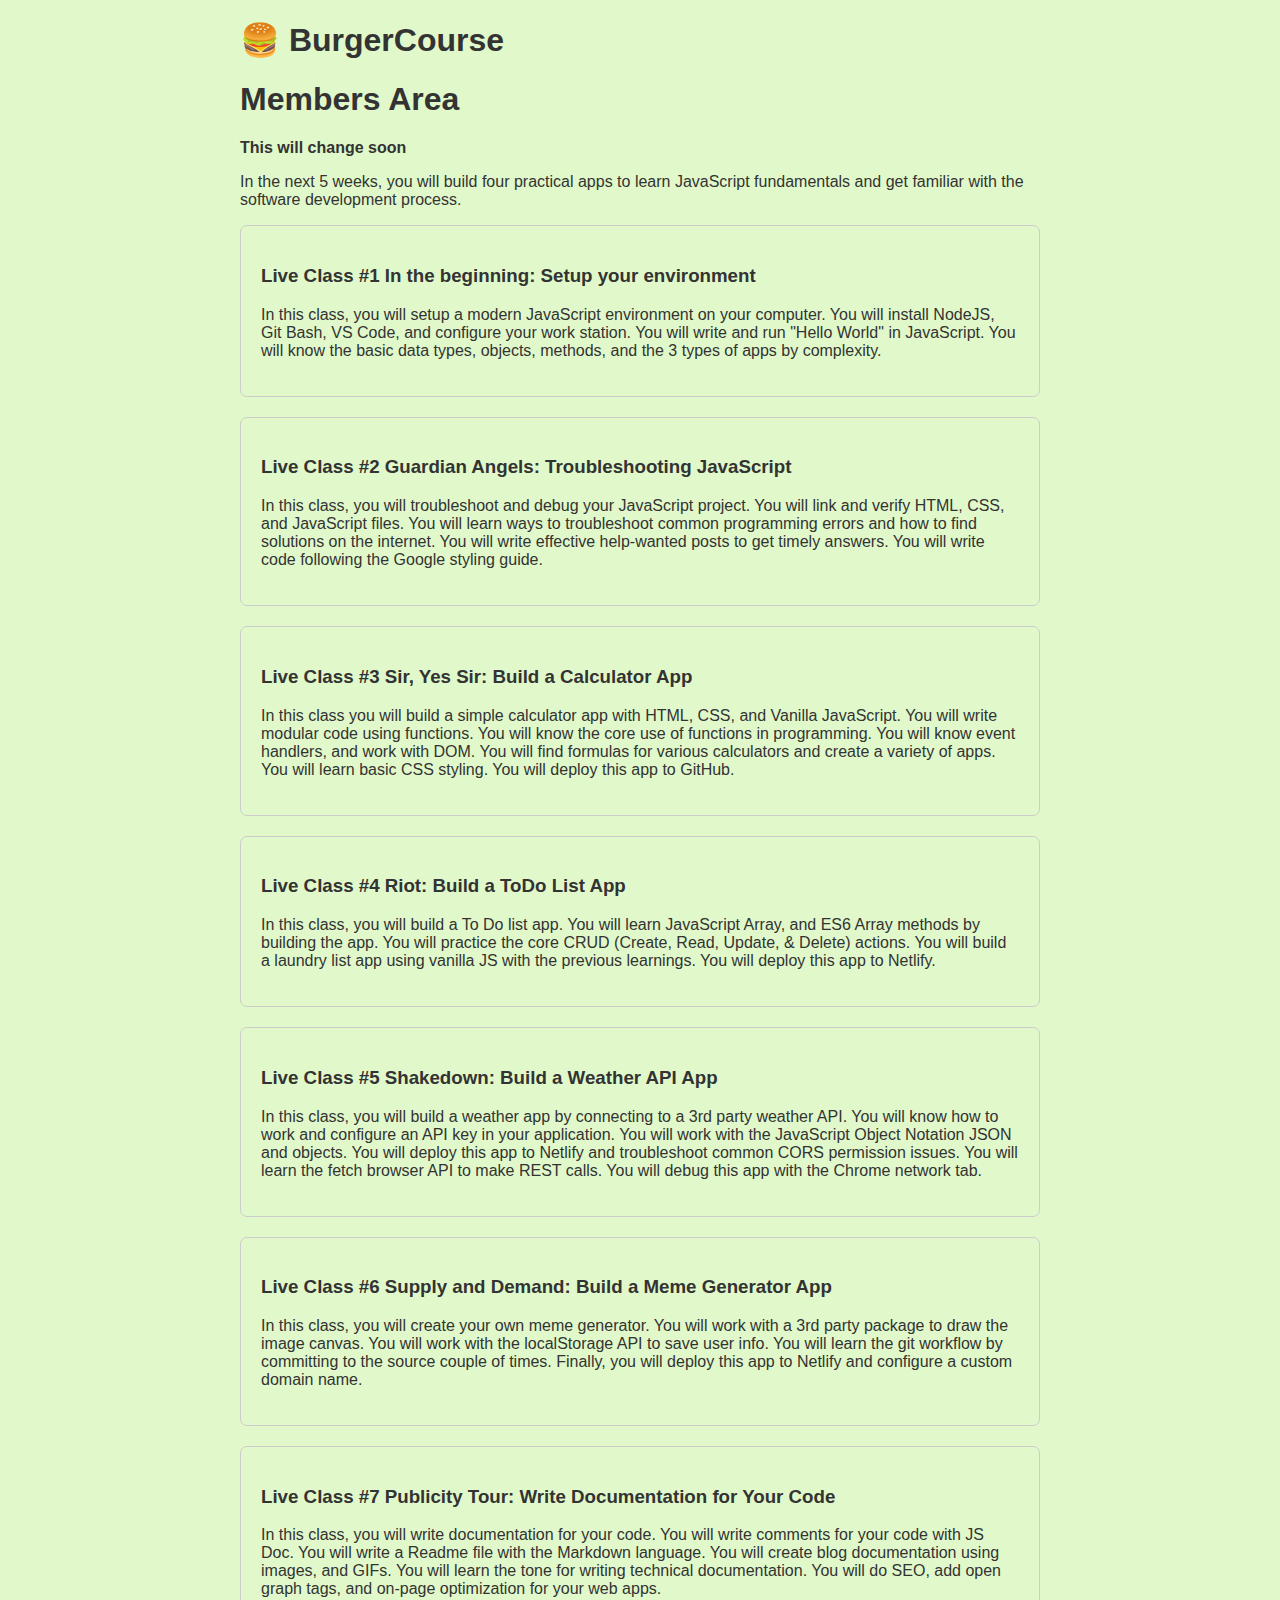
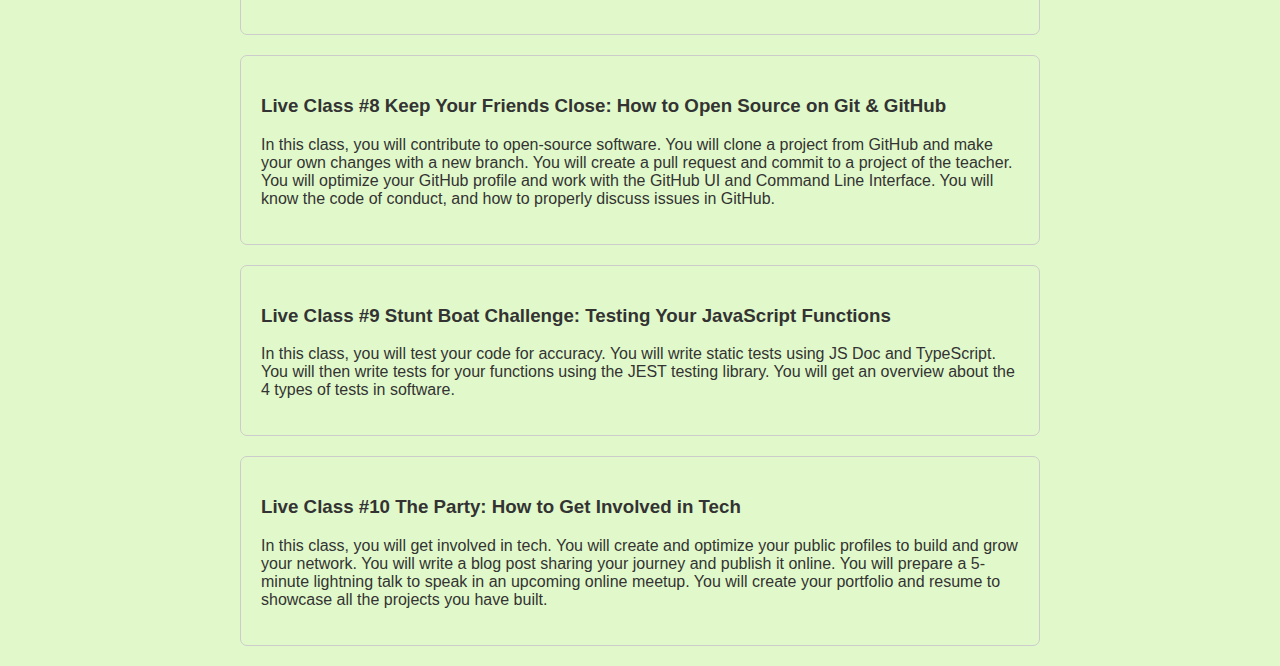
==== members.html @ 48357e1c "Adds youtube links" ====
<!DOCTYPE html>
<html lang="en">
  <head>
    <meta charset="UTF-8" />
    <meta name="viewport" content="width=device-width, initial-scale=1.0" />
    <title>Burger Course from Tamal Anwar Chowdhury</title>
    <link rel="stylesheet" href="style.css" />
  </head>
  <body>
    <div class="wrapper">
      <div id="header">
        <h1>🍔 BurgerCourse</h1>
        <h1>Members Area</h1>
        <p>
          <strong>This will change soon</strong>
        </p>
        <p>
          In the next 5 weeks, you will build four practical apps to learn
          JavaScript fundamentals and get familiar with the software development
          process.
        </p>
      </div>

      <div id="content">
        <secion class="catalogue">
          <div class="class">
            <h3 class="class__title">Class title</h3>
            <p class="class__desc">
              Lorem ipsum dolor sit amet, consectetur adipisicing elit. Eos
              ipsum assumenda beatae minima tenetur corrupti ut minus similique
              voluptatum, aut, aliquam odit cumque inventore molestiae vitae
              voluptates quod quis culpa.
            </p>
          </div>
        </secion>
      </div>
    </div>
    <script src="member-script.js"></script>
  </body>
</html>
---- style.css ----
* {
  box-sizing: border-box;
}

:root {
  --theme-color: #ff6a46;
  --bg-color: #e1f9ca;
}

body {
  font-family: Arial, Helvetica, sans-serif;
  color: #333;
  background: var(--bg-color);
}

.wrapper {
  width: 800px;
  margin: 0 auto;
}

.class {
  padding: 20px;
  border: 1px solid #ccc;
  border-radius: 7px;
  margin-bottom: 20px;
}
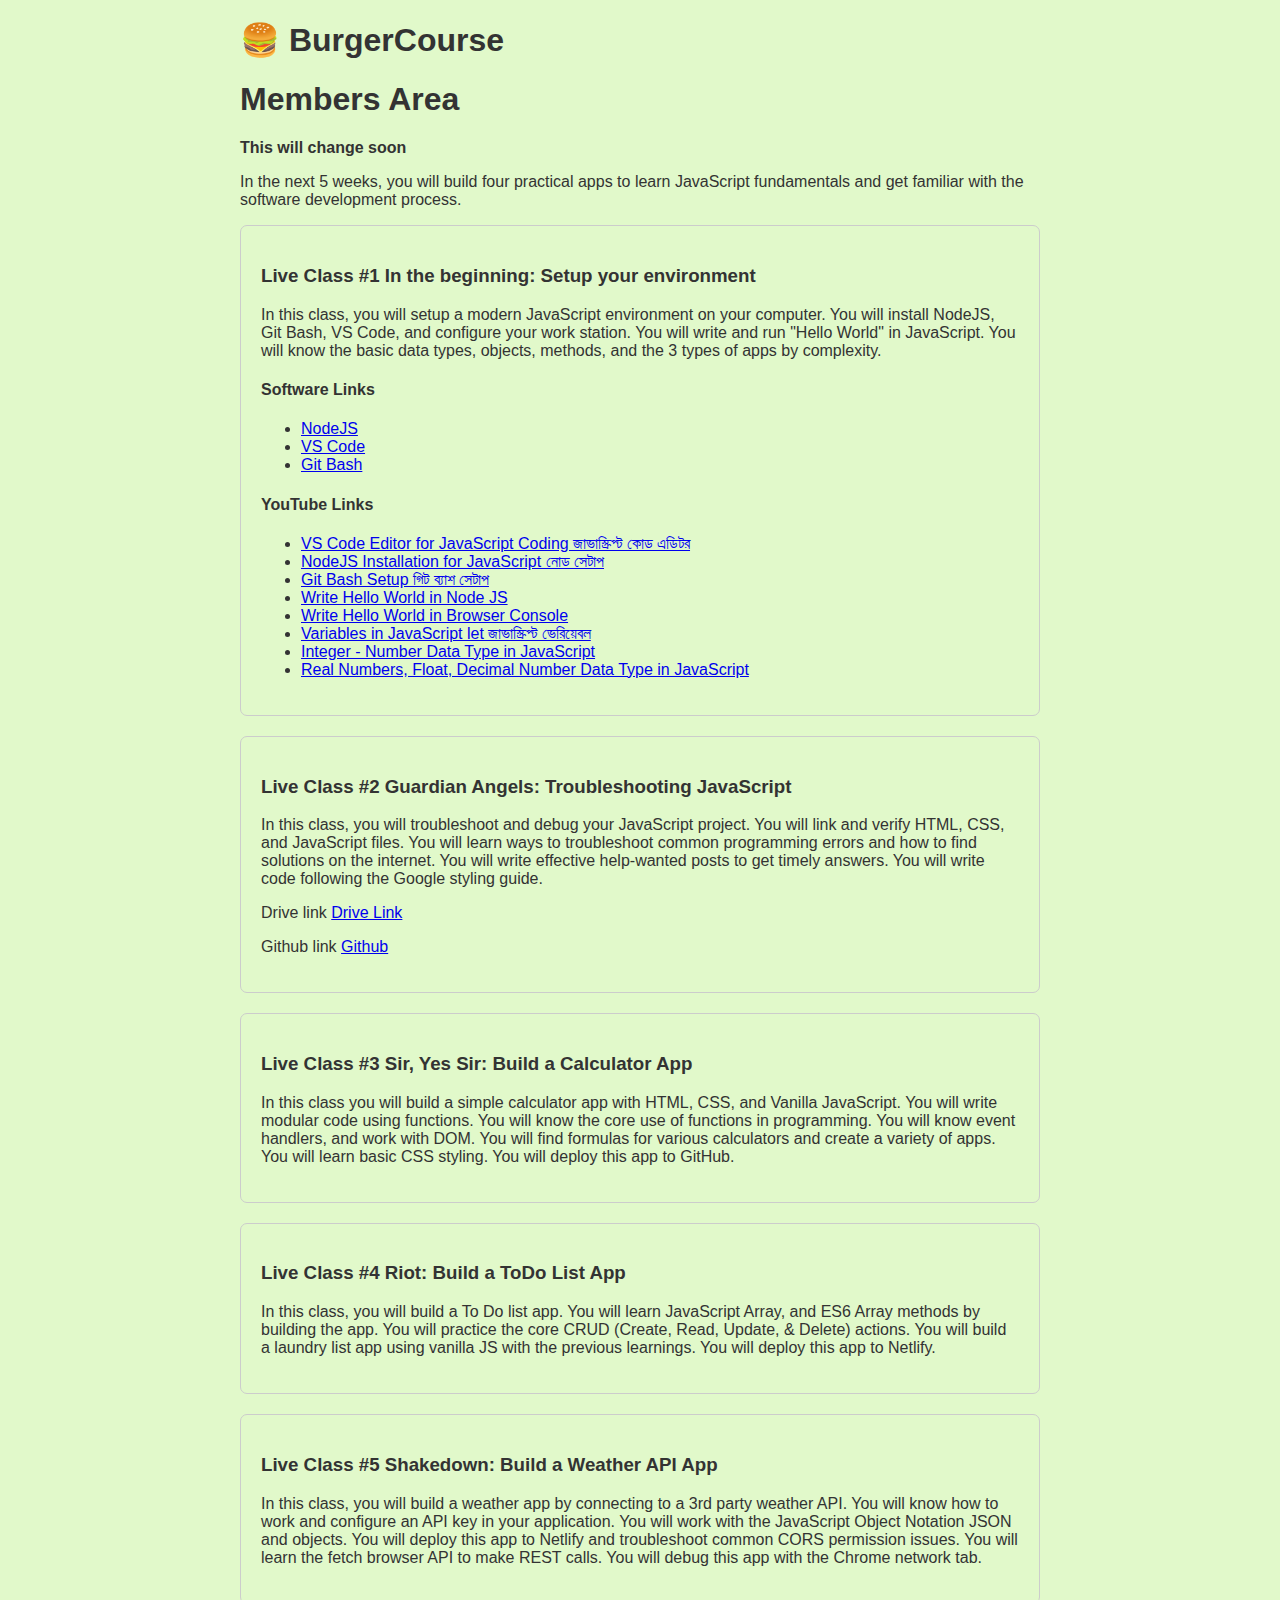
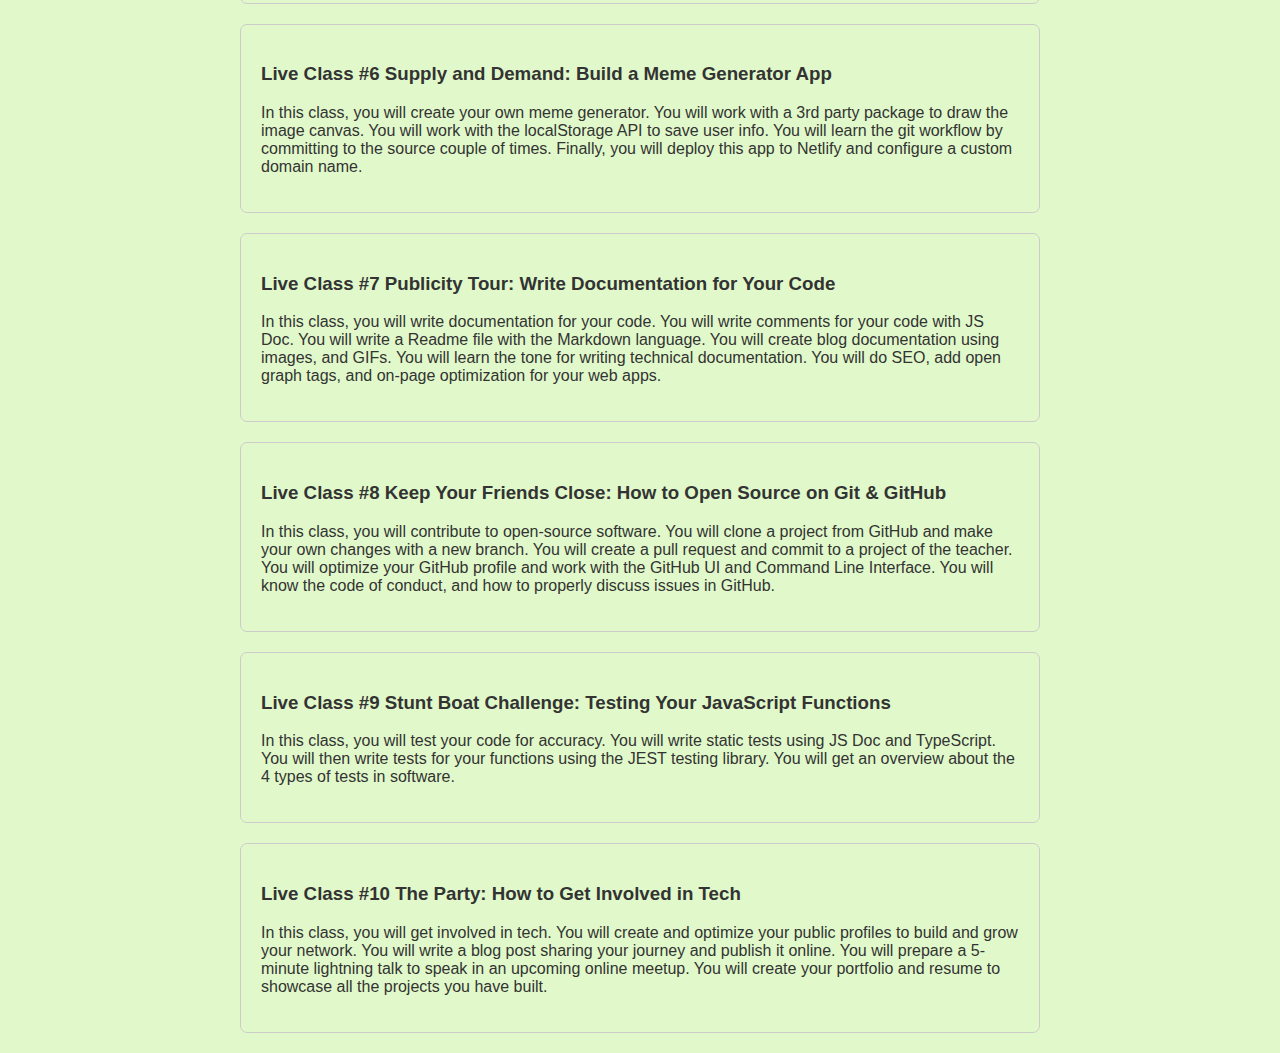
==== commit ee65c0a8: "Updates the link to youtube manually" ====
--- a/members.html
+++ b/members.html
@@ -22,14 +22,227 @@
       </div>
 
       <div id="content">
-        <secion class="catalogue">
-          <div class="class">
-            <h3 class="class__title">Class title</h3>
-            <p class="class__desc">
-              Lorem ipsum dolor sit amet, consectetur adipisicing elit. Eos
-              ipsum assumenda beatae minima tenetur corrupti ut minus similique
-              voluptatum, aut, aliquam odit cumque inventore molestiae vitae
-              voluptates quod quis culpa.
+        <secion class=""
+          ><div class="class">
+            <h3 class="class__title">
+              Live Class #1 In the beginning: Setup your environment
+            </h3>
+            <p class="class__desc">
+              In this class, you will setup a modern JavaScript environment on
+              your computer. You will install NodeJS, Git Bash, VS Code, and
+              configure your work station. You will write and run "Hello World"
+              in JavaScript. You will know the basic data types, objects,
+              methods, and the 3 types of apps by complexity.
+            </p>
+
+            <h4>Software Links</h4>
+            <ul>
+              <li><a href="https://nodejs.org/" target="_blank">NodeJS</a></li>
+              <li>
+                <a href="https://code.visualstudio.com/" target="_blank"
+                  >VS Code</a
+                >
+              </li>
+              <li>
+                <a href="https://git-scm.com/downloads" target="_blank"
+                  >Git Bash</a
+                >
+              </li>
+            </ul>
+
+            <h4>YouTube Links</h4>
+
+            <div>
+              <ul>
+                <li>
+                  <a
+                    href="https://youtu.be/u7W55OQuh10?si=IBDcqutbIVjLiKSq"
+                    target="_blank"
+                    >VS Code Editor for JavaScript Coding জাভাস্ক্রিপ্ট কোড
+                    এডিটর</a
+                  >
+                </li>
+                <li>
+                  <a
+                    href="https://www.youtube.com/watch?v=GYtwKR81WB8"
+                    target="_blank"
+                    >NodeJS Installation for JavaScript নোড সেটাপ</a
+                  >
+                </li>
+                <li>
+                  <a
+                    href="https://www.youtube.com/watch?v=oxTBgCgFN6U"
+                    target="_blank"
+                    >Git Bash Setup গিট ব্যাশ সেটাপ</a
+                  >
+                </li>
+                <li>
+                  <a
+                    href="https://www.youtube.com/watch?v=LTWSrPwaCOg"
+                    target="_blank"
+                    >Write Hello World in Node JS</a
+                  >
+                </li>
+                <li>
+                  <a
+                    href="https://www.youtube.com/watch?v=xQL2-SPOORs"
+                    target="_blank"
+                    >Write Hello World in Browser Console</a
+                  >
+                </li>
+                <li>
+                  <a
+                    href="https://www.youtube.com/watch?v=IJrqoSBdxXs"
+                    target="_blank"
+                    >Variables in JavaScript let জাভাস্ক্রিপ্ট ভেরিয়েবল</a
+                  >
+                </li>
+                <li>
+                  <a
+                    href="https://www.youtube.com/watch?v=sg6CNyScT8o"
+                    target="_blank"
+                    >Integer - Number Data Type in JavaScript</a
+                  >
+                </li>
+                <li>
+                  <a
+                    href="https://www.youtube.com/watch?v=lli9QMOeGns"
+                    target="_blank"
+                    >Real Numbers, Float, Decimal Number Data Type in
+                    JavaScript</a
+                  >
+                </li>
+              </ul>
+            </div>
+          </div>
+          <div class="class">
+            <h3 class="class__title">
+              Live Class #2 Guardian Angels: Troubleshooting JavaScript
+            </h3>
+            <p class="class__desc">
+              In this class, you will troubleshoot and debug your JavaScript
+              project. You will link and verify HTML, CSS, and JavaScript files.
+              You will learn ways to troubleshoot common programming errors and
+              how to find solutions on the internet. You will write effective
+              help-wanted posts to get timely answers. You will write code
+              following the Google styling guide.
+            </p>
+            <p>
+              Drive link
+              <a
+                href="https://drive.google.com/drive/folders/1kcdqh33Z1iafoYKLboS8gi_RmQbqelqw"
+                >Drive Link</a
+              >
+            </p>
+            <p>
+              Github link
+              <a href="https://github.com/tamalchowdhury/burgerclass2"
+                >Github</a
+              >
+            </p>
+          </div>
+          <div class="class">
+            <h3 class="class__title">
+              Live Class #3 Sir, Yes Sir: Build a Calculator App
+            </h3>
+            <p class="class__desc">
+              In this class you will build a simple calculator app with HTML,
+              CSS, and Vanilla JavaScript. You will write modular code using
+              functions. You will know the core use of functions in programming.
+              You will know event handlers, and work with DOM. You will find
+              formulas for various calculators and create a variety of apps. You
+              will learn basic CSS styling. You will deploy this app to GitHub.
+            </p>
+          </div>
+          <div class="class">
+            <h3 class="class__title">
+              Live Class #4 Riot: Build a ToDo List App
+            </h3>
+            <p class="class__desc">
+              In this class, you will build a To Do list app. You will learn
+              JavaScript Array, and ES6 Array methods by building the app. You
+              will practice the core CRUD (Create, Read, Update, &amp; Delete)
+              actions. You will build a laundry list app using vanilla JS with
+              the previous learnings. You will deploy this app to Netlify.
+            </p>
+          </div>
+          <div class="class">
+            <h3 class="class__title">
+              Live Class #5 Shakedown: Build a Weather API App
+            </h3>
+            <p class="class__desc">
+              In this class, you will build a weather app by connecting to a 3rd
+              party weather API. You will know how to work and configure an API
+              key in your application. You will work with the JavaScript Object
+              Notation JSON and objects. You will deploy this app to Netlify and
+              troubleshoot common CORS permission issues. You will learn the
+              fetch browser API to make REST calls. You will debug this app with
+              the Chrome network tab.
+            </p>
+          </div>
+          <div class="class">
+            <h3 class="class__title">
+              Live Class #6 Supply and Demand: Build a Meme Generator App
+            </h3>
+            <p class="class__desc">
+              In this class, you will create your own meme generator. You will
+              work with a 3rd party package to draw the image canvas. You will
+              work with the localStorage API to save user info. You will learn
+              the git workflow by committing to the source couple of times.
+              Finally, you will deploy this app to Netlify and configure a
+              custom domain name.
+            </p>
+          </div>
+          <div class="class">
+            <h3 class="class__title">
+              Live Class #7 Publicity Tour: Write Documentation for Your Code
+            </h3>
+            <p class="class__desc">
+              In this class, you will write documentation for your code. You
+              will write comments for your code with JS Doc. You will write a
+              Readme file with the Markdown language. You will create blog
+              documentation using images, and GIFs. You will learn the tone for
+              writing technical documentation. You will do SEO, add open graph
+              tags, and on-page optimization for your web apps.
+            </p>
+          </div>
+          <div class="class">
+            <h3 class="class__title">
+              Live Class #8 Keep Your Friends Close: How to Open Source on Git
+              &amp; GitHub
+            </h3>
+            <p class="class__desc">
+              In this class, you will contribute to open-source software. You
+              will clone a project from GitHub and make your own changes with a
+              new branch. You will create a pull request and commit to a project
+              of the teacher. You will optimize your GitHub profile and work
+              with the GitHub UI and Command Line Interface. You will know the
+              code of conduct, and how to properly discuss issues in GitHub.
+            </p>
+          </div>
+          <div class="class">
+            <h3 class="class__title">
+              Live Class #9 Stunt Boat Challenge: Testing Your JavaScript
+              Functions
+            </h3>
+            <p class="class__desc">
+              In this class, you will test your code for accuracy. You will
+              write static tests using JS Doc and TypeScript. You will then
+              write tests for your functions using the JEST testing library. You
+              will get an overview about the 4 types of tests in software.
+            </p>
+          </div>
+          <div class="class">
+            <h3 class="class__title">
+              Live Class #10 The Party: How to Get Involved in Tech
+            </h3>
+            <p class="class__desc">
+              In this class, you will get involved in tech. You will create and
+              optimize your public profiles to build and grow your network. You
+              will write a blog post sharing your journey and publish it online.
+              You will prepare a 5-minute lightning talk to speak in an upcoming
+              online meetup. You will create your portfolio and resume to
+              showcase all the projects you have built.
             </p>
           </div>
         </secion>
